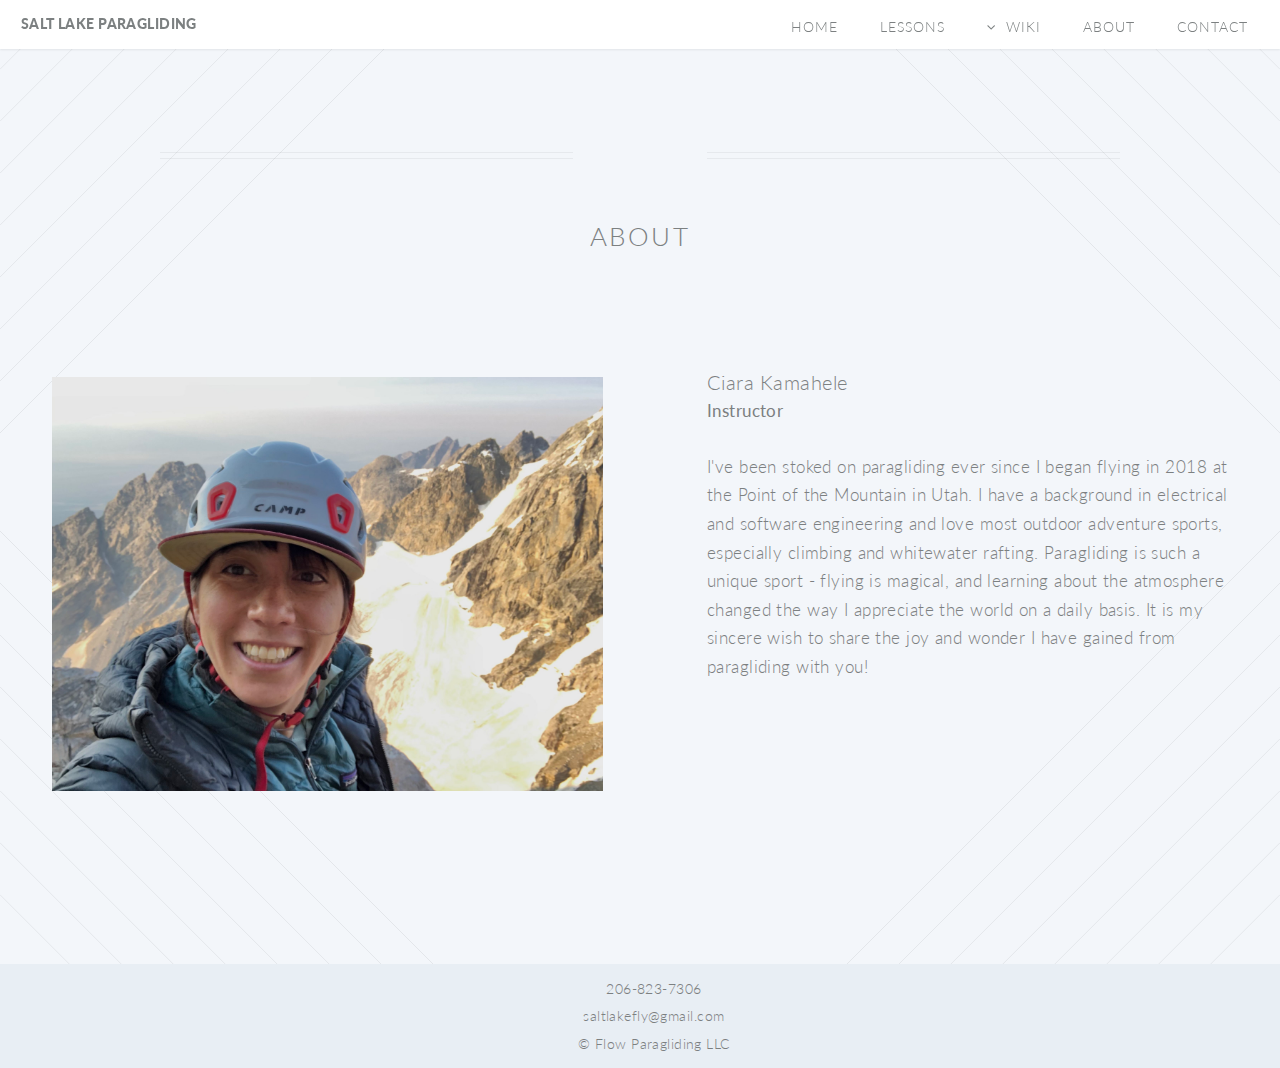
==== about.html @ 5de65b4b "initial commit" ====
<!DOCTYPE html>
<html>

  <head>
    <title>Salt Lake Paragliding</title>
    <meta http-equiv="content-type" content="text/html; charset=utf-8" />
    <meta name="description" content="Salt Lake Paragliding is a paragliding school in Salt Lake City, Utah with instructor Ciara Kamahele. Salt Lake Paragliding offers beginner paragliding lessons and a P2 certification program through USHPA.">
    <meta name="keywords" content="" />
    <!--[if lte IE 8]><script src="css/ie/html5shiv.js"></script><![endif]-->
    <script src="/js/jquery.min.js"></script>
    <script src="/js/jquery.dropotron.min.js"></script>
    <script src="/js/jquery.scrolly.min.js"></script>
    <script src="/js/jquery.scrollgress.min.js"></script>
    <script src="/js/skel.min.js"></script>
    <script src="/js/skel-layers.min.js"></script>
    <script src="/js/init.js"></script>
    <noscript>
        <link rel="stylesheet" href="/css/skel.css" />
        <link rel="stylesheet" href="/css/style.css" />
        <link rel="stylesheet" href="/css/style-wide.css" />
        <link rel="stylesheet" href="/css/style-noscript.css" />
    </noscript>
    <!--[if lte IE 8]><link rel="stylesheet" href="/css/ie/v8.css" /><![endif]-->
    <!--[if lte IE 9]><link rel="stylesheet" href="/css/ie/v9.css" /><![endif]-->
    <meta name="viewport" content="width=device-width">

    <link rel="canonical" href="http://localhost:4000/about.html">
    <!-- Global site tag (gtag.js) - Google Analytics -->
    <script async src="https://www.googletagmanager.com/gtag/js?id=UA-219718928-1">
    </script>
    <script>
      window.dataLayer = window.dataLayer || [];
      function gtag(){dataLayer.push(arguments);}
      gtag('js', new Date());

      gtag('config', 'UA-219718928-1');
    </script>
</head>


  <body class="no-sidebar">

    <header id="header">
	<h1 id="logo"><a href="/">Salt Lake Paragliding</a></h1>
	<nav id="nav">
		<ul>
			<li><a href="/">Home</a></li>
			<li><a href="/lessons.html">Lessons</a></li>
			<li class="submenu">
				<a>Wiki</a>
			</li>
			<li><a href="/about.html">About</a></li>
			<li><a href="/contact.html">Contact</a></li>
		</ul>
	</nav>
</header>

    <div class="page-content">
        <article id="main">
    <header class="special container about">
        <h2>About</h2>
    </header>
    <div class="row">
        <section>
            <div id="about_container">
                <a class="image featured" id="about_image"><img src="images/ciara.jpg" alt="" /></a>
                <div id="about_text">
                    <h3 id="about_instructor">Ciara Kamahele</h3>
                    <h4 id="about_instructor"><strong>Instructor</strong></h4>
                    <br>
                    <p> I've been stoked on paragliding ever since I began flying in 2018 at the Point of the Mountain in Utah. I have a background in electrical and software engineering and love most outdoor adventure sports, especially climbing and whitewater rafting. Paragliding is such a unique sport - flying is magical, and learning about the atmosphere changed the way I appreciate the world on a daily basis. It is my sincere wish to share the joy and wonder I have gained from paragliding with you!
                  </p>
              </div>
          </div>
      </section>
  </div>
</article>
    </div>
    <!-- Footer -->
<footer id="footer">
    <ul class="copyright">
        <li>206-823-7306</li>
        <li>saltlakefly@gmail.com</li>
        <li>&copy; Flow Paragliding LLC</li>
    </ul>
</footer>

  </body>

</html>
---- css/skel.css ----
/* Resets (http://meyerweb.com/eric/tools/css/reset/ | v2.0 | 20110126 | License: none (public domain)) */

	html,body,div,span,applet,object,iframe,h1,h2,h3,h4,h5,h6,p,blockquote,pre,a,abbr,acronym,address,big,cite,code,del,dfn,em,img,ins,kbd,q,s,samp,small,strike,strong,sub,sup,tt,var,b,u,i,center,dl,dt,dd,ol,ul,li,fieldset,form,label,legend,table,caption,tbody,tfoot,thead,tr,th,td,article,aside,canvas,details,embed,figure,figcaption,footer,header,hgroup,menu,nav,output,ruby,section,summary,time,mark,audio,video{margin:0;padding:0;border:0;font-size:100%;font:inherit;vertical-align:baseline;}article,aside,details,figcaption,figure,footer,header,hgroup,menu,nav,section{display:block;}body{line-height:1;}ol,ul{list-style:none;}blockquote,q{quotes:none;}blockquote:before,blockquote:after,q:before,q:after{content:'';content:none;}table{border-collapse:collapse;border-spacing:0;}body{-webkit-text-size-adjust:none}

/* Box Model */

	*, *:before, *:after {
		-moz-box-sizing: border-box;
		-webkit-box-sizing: border-box;
		box-sizing: border-box;
	}

/* Container */

	body {
		/* min-width: (containers) */
		min-width: 1200px;
	}

	.container {
		margin-left: auto;
		margin-right: auto;
		
		/* width: (containers) */
		width: 1200px;
	}

	/* Modifiers */
	
		.container.small {
			/* width: (containers) * 0.75; */
			width: 900px;
		}

		.container.large {
			width: 100%;

			/* max-width: (containers) * 1.25; */
			max-width: 1500px;

			/* min-width: (containers); */
			min-width: 1200px;
		}

/* Grid */

	.\31 2u { width: 100% }
	.\31 1u { width: 91.6666666667% }
	.\31 0u { width: 83.3333333333% }
	.\39 u { width: 75% }
	.\38 u { width: 66.6666666667% }
	.\37 u { width: 58.3333333333% }
	.\36 u { width: 50% }
	.\35 u { width: 41.6666666667% }
	.\34 u { width: 33.3333333333% }
	.\33 u { width: 25% }
	.\32 u { width: 16.6666666667% }
	.\31 u { width: 8.3333333333% }
	.\-11u { margin-left: 91.6666666667% }
	.\-10u { margin-left: 83.3333333333% }
	.\-9u { margin-left: 75% }
	.\-8u { margin-left: 66.6666666667% }
	.\-7u { margin-left: 58.3333333333% }
	.\-6u { margin-left: 50% }
	.\-5u { margin-left: 41.6666666667% }
	.\-4u { margin-left: 33.3333333333% }
	.\-3u { margin-left: 25% }
	.\-2u { margin-left: 16.6666666667% }
	.\-1u { margin-left: 8.3333333333% }

	/* Rows */

		.row > * {
			float: left;
		}

		.row:after {
			content: '';
			display: block;
			clear: both;
			height: 0;
		}

		.row:first-child > * {
			padding-top: 0 !important;
		}

		.row.uniform > * > :first-child {
			margin-top: 0;
		}

		.row.uniform > * > :last-child {
			margin-bottom: 0;
		}

		/* Normal */

			.row > * {
				/* padding-left: (gutters) */
				padding-left: 40px;
			}

			.row + .row > * {
				/* padding: (gutters) 0 0 (gutters) */
				padding: 40px 0 0 40px;
			}

			.row {
				/* margin-left: -(gutters) */
				margin-left: -40px;
			}

			.row + .row.uniform > * {
				/* padding: (gutters.vertical) 0 0 (gutters.vertical) */
				padding: 40px 0 0 40px;
			}

		/* Flush */

			.row.flush > * {
				padding-left: 0;
			}

			.row + .row.flush > * {
				padding: 0;
			}

			.row.flush {
				margin-left: 0;
			}

			.row + .row.uniform.flush > * {
				padding: 0;
			}

		/* Quarter */

			.row.quarter > * {
				/* padding-left: (gutters * 0.25) */
				padding-left: 10px;
			}

			.row + .row.quarter > * {
				/* padding: (gutters * 0.25) 0 0 (gutters * 0.25) */
				padding: 10px 0 0 10px;
			}

			.row.quarter {
				/* margin-left: -(gutters * 0.25) */
				margin-left: -10px;
			}

			.row + .row.uniform.quarter > * {
				/* padding: (gutters.vertical * 0.25) 0 0 (gutters.vertical * 0.25) */
				padding: 10px 0 0 10px;
			}

		/* Half */

			.row.half > * {
				/* padding-left: (gutters * 0.5) */
				padding-left: 20px;
			}

			.row + .row.half > * {
				/* padding: (gutters * 0.5) 0 0 (gutters * 0.5) */
				padding: 20px 0 0 20px;
			}

			.row.half {
				/* margin-left: -(gutters * 0.5) */
				margin-left: -20px;
			}

			.row + .row.uniform.half > * {
				/* padding: (gutters.vertical * 0.5) 0 0 (gutters.vertical * 0.5) */
				padding: 20px 0 0 20px;
			}

		/* One and (a) Half */

			.row.oneandhalf > * {
				/* padding-left: (gutters * 1.5) */
				padding-left: 60px;
			}

			.row + .row.oneandhalf > * {
				/* padding: (gutters * 1.5) 0 0 (gutters * 1.5) */
				padding: 60px 0 0 60px;
			}

			.row.oneandhalf {
				/* margin-left: -(gutters * 1.5) */
				margin-left: -60px;
			}

			.row + .row.uniform.oneandhalf > * {
				/* padding: (gutters.vertical * 1.5) 0 0 (gutters.vertical * 1.5) */
				padding: 60px 0 0 60px;
			}

		/* Double */

			.row.double > * {
				/* padding-left: (gutters * 2) */
				padding-left: 80px;
			}

			.row + .row.double > * {
				/* padding: (gutters * 2) 0 0 (gutters * 2) */
				padding: 80px 0 0 80px;
			}

			.row.double {
				/* margin-left: -(gutters * 2) */
				margin-left: -80px;
			}
			
			.row + .row.uniform.double > * {
				/* padding: (gutters.vertical * 2) 0 0 (gutters.vertical * 2) */
				padding: 80px 0 0 80px;
			}
---- css/style.css ----
@import url("font-awesome.min.css");
@import url("http://fonts.googleapis.com/css?family=Lato:300,400,900");

/*
	Twenty by HTML5 UP
	html5up.net | @n33co
	Free for personal and commercial use under the CCA 3.0 license (html5up.net/license)
*/

/* Basic */

body, #skel-layers-wrapper {
	background: #f3f6fa;
}

body.is-loading * {
	-moz-animation: none !important;
	-webkit-animation: none !important;
	-o-animation: none !important;
	-ms-animation: none !important;
	animation: none !important;
	-moz-transition: none !important;
	-webkit-transition: none !important;
	-o-transition: none !important;
	-ms-transition: none !important;
	transition: none !important;
}

body, input, select, textarea {
	color: #7c8081;
	font-family: 'Lato', sans-serif;
	font-size: 15pt;
	font-weight: 300;
	letter-spacing: 0.025em;
	line-height: 1.75em;
}

a {
	-moz-transition: color 0.2s ease-in-out, border-color 0.2s ease-in-out, background-color 0.2s ease-in-out;
	-webkit-transition: color 0.2s ease-in-out, border-color 0.2s ease-in-out, background-color 0.2s ease-in-out;
	-o-transition: color 0.2s ease-in-out, border-color 0.2s ease-in-out, background-color 0.2s ease-in-out;
	-ms-transition: color 0.2s ease-in-out, border-color 0.2s ease-in-out, background-color 0.2s ease-in-out;
	transition: color 0.2s ease-in-out, border-color 0.2s ease-in-out, background-color 0.2s ease-in-out;
	color: #3fb1a3;
	text-decoration: none;
	border-bottom: dotted 1px;
}

a:hover {
	border-bottom-color: transparent;
}

strong, b {
	font-weight: 400;
}

p, ul, ol, dl, table, blockquote {
	margin: 0 0 1em 0;
}

h1, h2, h3, h4, h5, h6 {
	color: inherit;
	font-weight: 300;
	line-height: 1.75em;
	text-transform: uppercase;
}

h1 a, h2 a, h3 a, h4 a, h5 a, h6 a {
	color: inherit;
	text-decoration: none;
	border: 0;
}

h2 {
	font-size: 1.5em;
	letter-spacing: 0.1em;
}

h3 {
	font-size: 1.15em;
	letter-spacing: 0.025em;
}

sub {
	font-size: 0.8em;
	position: relative;
	top: 0.5em;
}

sup {
	font-size: 0.8em;
	position: relative;
	top: -0.5em;
}

hr {
	border-top: solid 1px rgba(124, 128, 129, 0.2);
	border: 0;
	margin-bottom: 1.5em;
}

blockquote {
	border-left: solid 0.5em rgba(124, 128, 129, 0.2);
	font-style: italic;
	padding: 1em 0 1em 2em;
}

/* Section/Article */

section.special, article.special {
	text-align: center;
}

header.major {
	padding-bottom: 2em;
}

header.special {
	margin-bottom: 5em;
	padding-top: 7em;
	position: relative;
	text-align: center;
}

header.special:before, header.special:after {
	border-bottom: solid 1.5px;
	border-top: solid 1.5px;
	content: '';
	height: 7px;
	opacity: 0.1;
	position: absolute;
	top: 1.75em;
	width: 43%;
}

header.special:before {
	left: 0;
}

header.special:after {
	right: 0;
}

header.special h2 {
	text-align: center;
}

header.special p {
	text-align: left;
}

header.special h2 + p {
	margin-bottom: 0;
	padding-bottom: 1.5em;
	padding-top: 1.25em;
}

header.special .icon {
	cursor: default;
	height: 7em;
	left: 0;
	position: absolute;
	text-align: center;
	top: 1em;
	width: 100%;
}

header.special .icon:before {
	font-size: 3.5em;
	opacity: 0.35;
}

footer > :last-child {
	margin-bottom: 0;
}

footer.major {
	padding-top: 3em;
}

/* Form */

input[type="text"],
input[type="password"],
input[type="email"],
textarea {
	-moz-transition: background-color 0.2s ease-in-out, border-color 0.2s ease-in-out;
	-webkit-transition: background-color 0.2s ease-in-out, border-color 0.2s ease-in-out;
	-o-transition: background-color 0.2s ease-in-out, border-color 0.2s ease-in-out;
	-ms-transition: background-color 0.2s ease-in-out, border-color 0.2s ease-in-out;
	transition: background-color 0.2s ease-in-out, border-color 0.2s ease-in-out;
	-moz-appearance: none;
	-webkit-appearance: none;
	-o-appearance: none;
	-ms-appearance: none;
	appearance: none;
	background: none;
	border: solid 1px rgba(124, 128, 129, 0.2);
	color: inherit;
	display: block;
	padding: 0.75em;
	text-decoration: none;
	width: 100%;
	outline: 0;
}

input[type="text"]:focus,
input[type="password"]:focus,
input[type="email"]:focus,
textarea:focus {
	border-color: #83d3c9;
}

input[type="text"],
input[type="password"],
input[type="email"] {
	line-height: 1em;
}

::-webkit-input-placeholder {
	color: inherit;
	opacity: 0.5;
	position: relative;
	top: 3px;
}

:-moz-placeholder {
	color: inherit;
	opacity: 0.5;
}

::-moz-placeholder {
	color: inherit;
	opacity: 0.5;
}

:-ms-input-placeholder {
	color: inherit;
	opacity: 0.5;
}

.formerize-placeholder {
	color: rgba(124, 128, 129, 0.5) !important;
}

/* Image */

.image {
	border: 0;
	position: relative;
}

.image:before {
	content: '';
	height: 100%;
	left: 0;
	position: absolute;
	top: 0;
	width: 100%;
}

.image.fit {
	display: block;
}

.image.fit img {
	display: block;
	width: 100%;
}

.image.featured {
	display: block;
	margin: 0 0 2em 0;
}

.image.featured img {
	width: 100%;
	display: block;
}

#about_container {
  display: flex;
}

#about_image {
	width: 50%;
	float: left;
	margin: 3em 3em 3em 3em;
}

#about_text {
	width: 50%;
	float: right;
	margin: 2em 2em 2em 2em;
	padding: 0.5em 1em 0.5em 1em;
}

#about_instructor {
	text-transform: none;
}

/* Icon */

.icon {
	position: relative;
}

.icon:before {
	-moz-osx-font-smoothing: grayscale;
	-webkit-font-smoothing: antialiased;
	font-family: FontAwesome;
	font-style: normal;
	font-weight: normal;
	text-transform: none !important;
}

.icon.circle {
	-moz-transition: all 0.2s ease-in-out;
	-webkit-transition: all 0.2s ease-in-out;
	-o-transition: all 0.2s ease-in-out;
	-ms-transition: all 0.2s ease-in-out;
	transition: all 0.2s ease-in-out;
	border: 0;
	border-radius: 100%;
	display: inline-block;
	font-size: 1.25em;
	height: 2.25em;
	left: 0;
	line-height: 2.25em;
	text-align: center;
	text-decoration: none;
	top: 0;
	width: 2.25em;
}

.icon.circle:hover {
	top: -0.2em;
}

.icon.circle.fa-twitter {
	background: #70aecd;
	color: white;
}

.icon.circle.fa-twitter:hover {
	background: #7fb7d2;
}

.icon.circle.fa-facebook {
	background: #7490c3;
	color: white;
}

.icon.circle.fa-facebook:hover {
	background: #829bc9;
}

.icon.circle.fa-google-plus {
	background: #db6b67;
	color: white;
}

.icon.circle.fa-google-plus:hover {
	background: #df7b77;
}

.icon.circle.fa-github {
	background: #dcad8b;
	color: white;
}

.icon.circle.fa-github:hover {
	background: #e1b89b;
}

.icon.circle.fa-dribbble {
	background: #da83ae;
	color: white;
}

.icon.circle.fa-dribbble:hover {
	background: #df93b8;
}

.icon.featured {
	cursor: default;
	display: block;
	margin: 0 0 1.5em 0;
	opacity: 0.35;
	text-align: center;
}

.icon.featured:before {
	font-size: 5em;
	line-height: 1em;
}

.icon > .label {
	display: none;
}

/* List */

ol.default {
	list-style: decimal;
	padding-left: 1.25em;
}

ol.default li {
	padding-left: 0.25em;
}

ul.default {
	list-style: disc;
	padding-left: 1em;
}

ul.default li {
	padding-left: 0.5em;
}

ul.icons {
	cursor: default;
}

ul.icons li {
	display: inline-block;
	line-height: 1em;
	padding-left: 0.5em;
}

ul.icons li:first-child {
	padding-left: 0;
}

ul.featured-icons {
	cursor: default;
	margin: -0.75em 0 0 0;
	opacity: 0.35;
	overflow: hidden;
	position: relative;
}

ul.featured-icons li {
	display: block;
	float: left;
	text-align: center;
	width: 50%;
}

ul.featured-icons li .icon {
	display: inline-block;
	font-size: 6.25em;
	height: 1.25em;
	line-height: 1.25em;
	width: 1em;
}

ul.buttons {
	cursor: default;
}

ul.buttons:last-child {
	margin-bottom: 0;
}

ul.buttons li {
	display: inline-block;
	padding: 0 0 0 1.5em;
}

ul.buttons li:first-child {
	padding: 0;
}

ul.buttons.vertical li {
	display: block;
	padding: 1.5em 0 0 0;
}

ul.buttons.vertical li:first-child {
	padding: 0;
}

/* Table */

table {
	width: 100%;
}

table.default {
	width: 100%;
}

table.default tbody tr {
	border-bottom: solid 1px rgba(124, 128, 129, 0.2);
}

table.default td {
	padding: 0.5em 1em 0.5em 1em;
}

table.default th {
	font-weight: 400;
	padding: 0.5em 1em 0.5em 1em;
	text-align: left;
}

table.default thead {
	background: #7c8081;
	color: #fff;
}

/* Button */

input[type="button"],
input[type="submit"],
input[type="reset"],
.button {
	-moz-appearance: none;
	-webkit-appearance: none;
	-o-appearance: none;
	-ms-appearance: none;
	appearance: none;
	-moz-transition: color 0.2s ease-in-out, border-color 0.2s ease-in-out, background-color 0.2s ease-in-out;
	-webkit-transition: color 0.2s ease-in-out, border-color 0.2s ease-in-out, background-color 0.2s ease-in-out;
	-o-transition: color 0.2s ease-in-out, border-color 0.2s ease-in-out, background-color 0.2s ease-in-out;
	-ms-transition: color 0.2s ease-in-out, border-color 0.2s ease-in-out, background-color 0.2s ease-in-out;
	transition: color 0.2s ease-in-out, border-color 0.2s ease-in-out, background-color 0.2s ease-in-out;
	background: none;
	border: solid 1px;
	color: inherit;
	cursor: pointer;
	display: inline-block;
	font-size: 0.8em;
	font-weight: 900;
	letter-spacing: 2px;
	min-width: 18em;
	padding: 0 0.75em;
	line-height: 3.75em;
	text-align: center;
	text-decoration: none;
	text-transform: uppercase;
}

input[type="button"]:hover,
input[type="submit"]:hover,
input[type="reset"]:hover,
.button:hover {
	background: rgba(188, 202, 206, 0.15);
	border-color: inherit;
}

input[type="button"].special,
input[type="submit"].special,
input[type="reset"].special,
.button.special {
	background: #83d3c9;
	border-color: #83d3c9;
	color: white !important;
}

input[type="button"].special:hover,
input[type="submit"].special:hover,
input[type="reset"].special:hover,
.button.special:hover {
	background: #96dad1 !important;
	border-color: #96dad1 !important;
}

input[type="button"].fit,
input[type="submit"].fit,
input[type="reset"].fit,
.button.fit {
	width: 100%;
}

input[type="button"].small,
input[type="submit"].small,
input[type="reset"].small,
.button.small {
	font-size: 0.7em;
	min-width: 14em;
	padding: 0.5em 0;
}

/* Wrapper */

.wrapper {
	margin-bottom: 5em;
	padding: 5em;
}

.wrapper.style1 {
	padding: 0;
}

.wrapper.style2 {
	background-color: #83d3c9;
	background-image: url("images/light-bl.svg"), url("images/light-br.svg");
	background-position: bottom left, bottom right;
	background-repeat: no-repeat, no-repeat;
	background-size: 25em, 25em;
	color: white;
}

.wrapper.style2 .button:hover {
	background: rgba(255, 255, 255, 0.15) !important;
}

.wrapper.style2 .button.special {
	background: white;
	border-color: white;
	color: #83d3c9 !important;
}

.wrapper.style2 .button.special:hover {
	border-color: inherit !important;
	color: white !important;
}

.wrapper.style3 {
	background: white;
	color: inherit;
}

.wrapper.style4 {
	background: white;
	color: inherit;
	padding: 4em;
}

/* Header */
@-moz-keyframes reveal-header { 0% { top: -5em; } 100% { top: 0; } }
@-webkit-keyframes reveal-header { 0% { top: -5em; } 100% { top: 0; } }
@-o-keyframes reveal-header { 0% { top: -5em; } 100% { top: 0; } }
@-ms-keyframes reveal-header { 0% { top: -5em; } 100% { top: 0; } }
@keyframes reveal-header { 0% { top: -5em; } 100% { top: 0; } }

#header {
	background: white;
	box-shadow: 0 1px 2px 0 rgba(0, 0, 0, 0.075);
	color: inherit;
	cursor: default;
	font-size: 0.8em;
	left: 0;
	padding: 1em 1.5em;
	position: fixed;
	top: 0;
	width: 100%;
	z-index: 10000;
}

#header h1 {
	font-weight: 900;
	margin: 0;
}

#header h1 span {
	font-weight: 300;
}

#header nav {
	letter-spacing: 0.075em;
	position: absolute;
	right: 1.5em;
	text-transform: uppercase;
	top: 0.75em;
}

#header nav ul li {
	display: inline-block;
	margin-left: 1.5em;
}

#header nav ul li > ul {
	display: none;
}

#header nav ul li a {
	border: solid 1px transparent;
	color: inherit;
	display: inline-block;
	line-height: 1em;
	padding: 0.6em 0.75em;
	text-decoration: none;
}

#header nav ul li input[type="button"],
#header nav ul li input[type="submit"],
#header nav ul li input[type="reset"],
#header nav ul li .button {
	font-size: 1em;
	min-width: 0;
	width: auto;
}

#header nav ul li.submenu > a:before {
	-moz-osx-font-smoothing: grayscale;
	-webkit-font-smoothing: antialiased;
	font-family: FontAwesome;
	font-style: normal;
	font-weight: normal;
	text-transform: none !important;
}

#header nav ul li.submenu > a:before {
	content: '\f107';
	margin-right: 0.65em;
}

#header nav ul li.active > a, #header nav ul li:hover > a {
	-moz-transition: all 0.2s ease-in-out;
	-webkit-transition: all 0.2s ease-in-out;
	-o-transition: all 0.2s ease-in-out;
	-ms-transition: all 0.2s ease-in-out;
	transition: all 0.2s ease-in-out;
	background: rgba(188, 202, 206, 0.15);
}

#header nav .cc-active {
	font-weight: 900;
}

#header.reveal {
	-moz-animation: reveal-header 0.5s;
	-webkit-animation: reveal-header 0.5s;
	-o-animation: reveal-header 0.5s;
	-ms-animation: reveal-header 0.5s;
	animation: reveal-header 0.5s;
}

#header.alt {
	-moz-animation: none;
	-webkit-animation: none;
	-o-animation: none;
	-ms-animation: none;
	animation: none;
	background: transparent;
	box-shadow: none;
	color: white;
	padding: 2em 2.5em;
	position: absolute;
}

#header.alt nav {
	right: 2.5em;
	top: 1.75em;
}

#header.alt nav ul li.active > a, #header.alt nav ul li:hover > a {
	border: solid 1px;
}


/* Blog */

.post-next {
	float: right;
	margin-right: 3em;
}

.post-prev {
	float: left;
	margin-left: 3em;
}

/* Dropotron */

.dropotron {
	background: #fff;
	box-shadow: 0 1px 2px 0 rgba(0, 0, 0, 0.075);
	line-height: 2.25em;
	min-width: 13em;
	padding: 1em 0;
	text-transform: uppercase;
	margin-top: calc(-1em + 1px);
}

.dropotron.level-0 {
	font-size: 0.7em;
	font-weight: 400;
	margin-top: 1.5em;
}

.dropotron.level-0:before {
	border-bottom: solid 0.5em #fff;
	border-left: solid 0.5em transparent;
	border-right: solid 0.5em transparent;
	content: '';
	left: 0.75em;
	position: absolute;
	top: -0.45em;
}

.dropotron > li {
	border-top: solid 1px rgba(124, 128, 129, 0.2);
}

.dropotron > li > a {
	-moz-transition: none;
	-webkit-transition: none;
	-o-transition: none;
	-ms-transition: none;
	transition: none;
	color: inherit;
	text-decoration: none;
	padding: 0 1em;
	border: 0;
}

.dropotron > li:hover > a {
	background: #83d3c9;
	color: white;
}

.dropotron > li:first-child {
	border-top: 0;
}

/* Banner */
@-moz-keyframes reveal-banner { 0% { opacity: 0; } 100% { opacity: 1; } }
@-webkit-keyframes reveal-banner { 0% { opacity: 0; } 100% { opacity: 1; } }
@-o-keyframes reveal-banner { 0% { opacity: 0; } 100% { opacity: 1; } }
@-ms-keyframes reveal-banner { 0% { opacity: 0; } 100% { opacity: 1; } }
@keyframes reveal-banner { 0% { opacity: 0; } 100% { opacity: 1; } }

#banner {
	background-attachment: scroll, scroll, scroll, fixed;
	background-color: #645862;
	background-image: url("images/light-bl.svg"), url("images/light-br.svg"), url("images/overlay.png"), url("../images/banner.jpg");
	background-position: bottom left, bottom right, top left, top center;
	background-repeat: no-repeat, no-repeat, repeat, no-repeat;
	background-size: 25em, 25em, auto, cover;
	color: white;
	cursor: default;
	padding: 6em 0;
	text-align: center;
}

#banner .inner {
	-moz-animation: reveal-banner 1s 0.25s ease-in-out;
	-webkit-animation: reveal-banner 1s 0.25s ease-in-out;
	-o-animation: reveal-banner 1s 0.25s ease-in-out;
	-ms-animation: reveal-banner 1s 0.25s ease-in-out;
	animation: reveal-banner 1s 0.25s ease-in-out;
	-moz-animation-fill-mode: forwards;
	-webkit-animation-fill-mode: forwards;
	-o-animation-fill-mode: forwards;
	-ms-animation-fill-mode: forwards;
	animation-fill-mode: forwards;
	background: rgba(52, 27, 43, 0.5);
	color: white;
	display: inline-block;
	opacity: 0;
	padding: 3em;
	text-align: center;
}

#banner .inner header {
	display: inline-block;
	border-bottom: solid 2px;
	border-top: solid 2px;
	margin: 0 0 2em 0;
	padding: 3px 0 3px 0;
}

#banner .inner header h2 {
	border-bottom: solid 2px;
	border-top: solid 2px;
	font-size: 2.5em;
	font-weight: 900;
	letter-spacing: 0.2em;
	margin: 0;
	padding-left: 0.05em;
	position: relative;
	text-transform: uppercase;
}

#banner .inner p {
	letter-spacing: 0.1em;
	margin: 0;
	text-transform: uppercase;
}

#banner .inner p a {
	color: inherit;
	font-weight: 400;
	text-decoration: none;
}

#banner .inner footer {
	margin: 2em 0 0 0;
}

/* Main */

#main {
	background-image: url("images/dark-tl.svg"), url("images/dark-tr.svg"), url("images/dark-bl.svg"), url("images/dark-br.svg");
	background-position: top left, top right, bottom left, bottom right;
	background-repeat: no-repeat;
	background-size: 25em;
	padding: 7em 0;
}

#main > :last-child {
	margin-bottom: 0;
}

#main .sidebar section {
	border-top: solid 1px rgba(124, 128, 129, 0.2);
	margin: 3em 0 0 0;
	padding: 3em 0 0 0;
}

#main .sidebar section:first-child {
	border-top: 0;
	padding-top: 0;
	margin-top: 0;
}

body.index #main {
	padding-top: 5em;
}

/* Footer */

#footer {
	background: #e8eef4;
	color: #7c8081;
	padding: 1em 1em 1em 1em;
	text-align: center;
}

#footer .copyright {
	font-size: 0.8em;
	line-height: 1em;
}

#footer .copyright a {
	color: inherit;
}

#footer .copyright li {
	margin-left: 1em;
	padding-left: 1em;
	padding-bottom: 1em;
}

#footer .copyright li:last-child {
	padding-bottom: 0;
}

/* Layer */

#topButton .toggle {
	height: 100%;
	left: 0;
	position: absolute;
	text-align: center;
	top: 0;
	width: 100%;
}

#topButton .toggle:before {
	-moz-osx-font-smoothing: grayscale;
	-webkit-font-smoothing: antialiased;
	font-family: FontAwesome;
	font-style: normal;
	font-weight: normal;
	text-transform: none !important;
}

#topButton .toggle:before {
	color: white;
	content: '\f039';
	font-size: 0.75em;
	height: 30px;
	left: 0;
	line-height: 30px;
	opacity: 0.5;
	position: absolute;
	top: 0;
	width: 100%;
	z-index: 1;
}

#topButton .toggle:after {
	background: rgba(163, 169, 170, 0.75);
	border-radius: 0 0 4px 4px;
	content: '';
	height: 30px;
	left: 50%;
	margin-left: -40px;
	position: absolute;
	top: 0;
	width: 80px;
}

#sideButton .toggle {
	height: 100%;
	left: 0;
	position: absolute;
	text-align: center;
	top: 0;
	width: 100%;
}

#sideButton .toggle:before {
	-moz-osx-font-smoothing: grayscale;
	-webkit-font-smoothing: antialiased;
	font-family: FontAwesome;
	font-style: normal;
	font-weight: normal;
	text-transform: none !important;
}

#sideButton .toggle:before {
	color: white;
	content: '\f039';
	font-size: 1em;
	height: 40px;
	left: 10px;
	line-height: 40px;
	opacity: 0.5;
	position: absolute;
	top: 11px;
	width: 60px;
	z-index: 1;
}

#sideButton .toggle:after {
	background: rgba(163, 169, 170, 0.75);
	border-radius: 2px;
	content: '';
	height: 40px;
	left: 10px;
	position: absolute;
	top: 10px;
	width: 60px;
}

#topPanel,
#sidePanel {
	background: #1c2021;
	color: white;
	font-size: 0.8em;
	letter-spacing: 0.075em;
	text-transform: uppercase;
}

#topPanel nav,
#sidePanel nav {
	padding: 0.25em 0.5em 1em 0.5em;
}

#topPanel .link,
#sidePanel .link {
	border: 0;
	border-top: solid 1px rgba(255, 255, 255, 0.05);
	color: inherit;
	display: block;
	height: 3em;
	line-height: 3em;
	opacity: 0.75;
	text-decoration: none;
}

#topPanel .link.depth-0,
#sidePanel .link.depth-0 {
	font-weight: 900;
}

#topPanel .link:first-child,
#sidePanel .link:first-child {
	border-top: 0;
}

#topPanel .indent-1,
#sidePanel .indent-1 {
	display: inline-block;
	width: 1em;
}

#topPanel .indent-2,
#sidePanel .indent-2 {
	display: inline-block;
	width: 2em;
}

#topPanel .indent-3,
#sidePanel .indent-3 {
	display: inline-block;
	width: 3em;
}

#topPanel .indent-4,
#sidePanel .indent-4 {
	display: inline-block;
	width: 4em;
}

#topPanel .indent-5,
#sidePanel .indent-5 {
	display: inline-block;
	width: 5em;
}

/* Wiki */

#wiki-flex {
	margin-top: 49px;
	display: flex;
	flex-direction: row;
}

#wikibar {
	width: 300px;
	background-color: #e8eef4;
	padding-right: 1.2em;
	padding-left: 1.2em;
	border-right: 3px solid #dee2e6;
}

#wikibar a {
	color: #000;
	border-bottom: 0px;
}

#wikibar-inner {
	position: sticky;
	top: 56px;
}

#wiki-content {
	flex: 1;
	padding-left: 1.2em;
	padding-right: 1.2em;
}

#wikibar .subheading {
	margin-left: 10px;
	margin-bottom: 0px;
}

#lesson-list {
	display: list-item;
	margin-left:  1em;
}
---- css/style-wide.css ----
/header./*
	Twenty by HTML5 UP
	html5up.net | @n33co
	Free for personal and commercial use under the CCA 3.0 license (html5up.net/license)
*/

/* Basic */

body, input, select, textarea {
	font-size: 14pt;
}

/* Section/Article */

header.special {
	padding-top: 5.5em;
	margin-bottom: 4em;
}
---- css/style-noscript.css ----
/*
	Twenty by HTML5 UP
	html5up.net | @n33co
	Free for personal and commercial use under the CCA 3.0 license (html5up.net/license)
*/

/* Banner */

#banner .inner {
	opacity: 1.0;
}
---- css/ie/v8.css ----
/*
	Twenty by HTML5 UP
	html5up.net | @n33co
	Free for personal and commercial use under the CCA 3.0 license (html5up.net/license)
*/

/* Section/Article */

	section > .last-child,
	article > .last-child {
		margin-bottom: 0;
	}

	section.last-child,
	article.last-child {
		margin-bottom: 0;
	}

/* Banner */

	#banner {
		background-image: url("../../images/banner.jpg");
		background-repeat: no-repeat;
		background-size: cover;
		background-position: auto;
		-ms-behavior: url("css/ie/backgroundsize.min.htc");
	}

		#banner .inner {
			background: #341b2b;
		}

/* CTA  */

	#cta {
		background-image: url("../../images/banner.jpg");
		background-repeat: no-repeat;
		background-size: cover;
		background-position: auto;
		-ms-behavior: url("css/ie/backgroundsize.min.htc");
	}
---- css/ie/v9.css ----
/*
	Twenty by HTML5 UP
	html5up.net | @n33co
	Free for personal and commercial use under the CCA 3.0 license (html5up.net/license)
*/

/* Banner */

	#banner .inner {
		opacity: 1.0;
	}
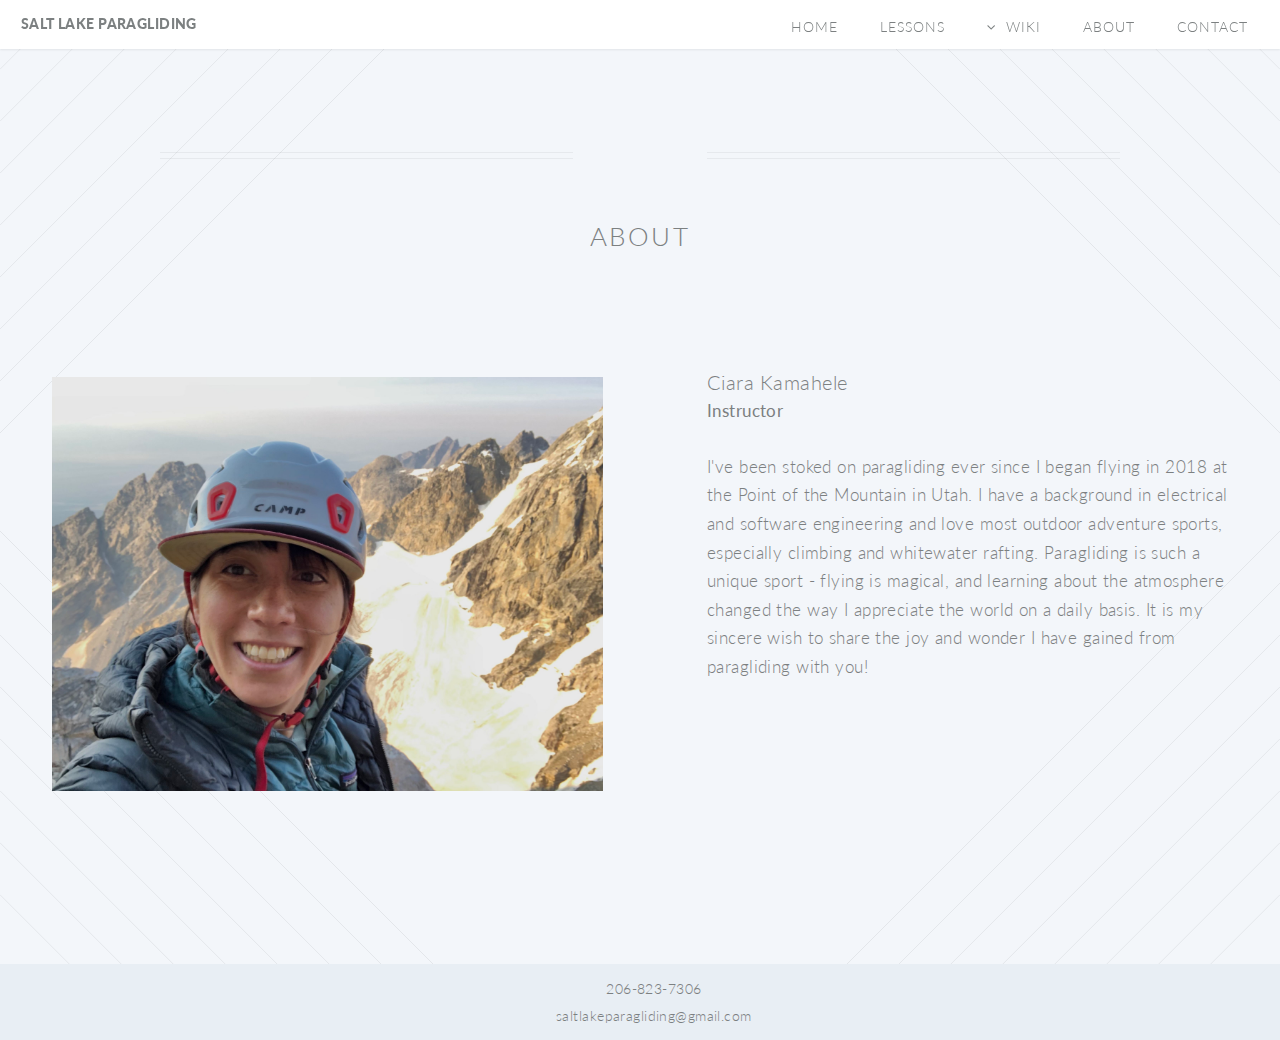
==== commit 0582ecc6: "remove google analytics tag" ====
--- a/about.html
+++ b/about.html
@@ -24,17 +24,7 @@
     <!--[if lte IE 9]><link rel="stylesheet" href="/css/ie/v9.css" /><![endif]-->
     <meta name="viewport" content="width=device-width">
 
-    <link rel="canonical" href="http://localhost:4000/about.html">
-    <!-- Global site tag (gtag.js) - Google Analytics -->
-    <script async src="https://www.googletagmanager.com/gtag/js?id=UA-219718928-1">
-    </script>
-    <script>
-      window.dataLayer = window.dataLayer || [];
-      function gtag(){dataLayer.push(arguments);}
-      gtag('js', new Date());
-
-      gtag('config', 'UA-219718928-1');
-    </script>
+    <link rel="canonical" href="/about.html">
 </head>
 
 
@@ -80,8 +70,7 @@
 <footer id="footer">
     <ul class="copyright">
         <li>206-823-7306</li>
-        <li>saltlakefly@gmail.com</li>
-        <li>&copy; Flow Paragliding LLC</li>
+        <li>saltlakeparagliding@gmail.com</li>
     </ul>
 </footer>
 
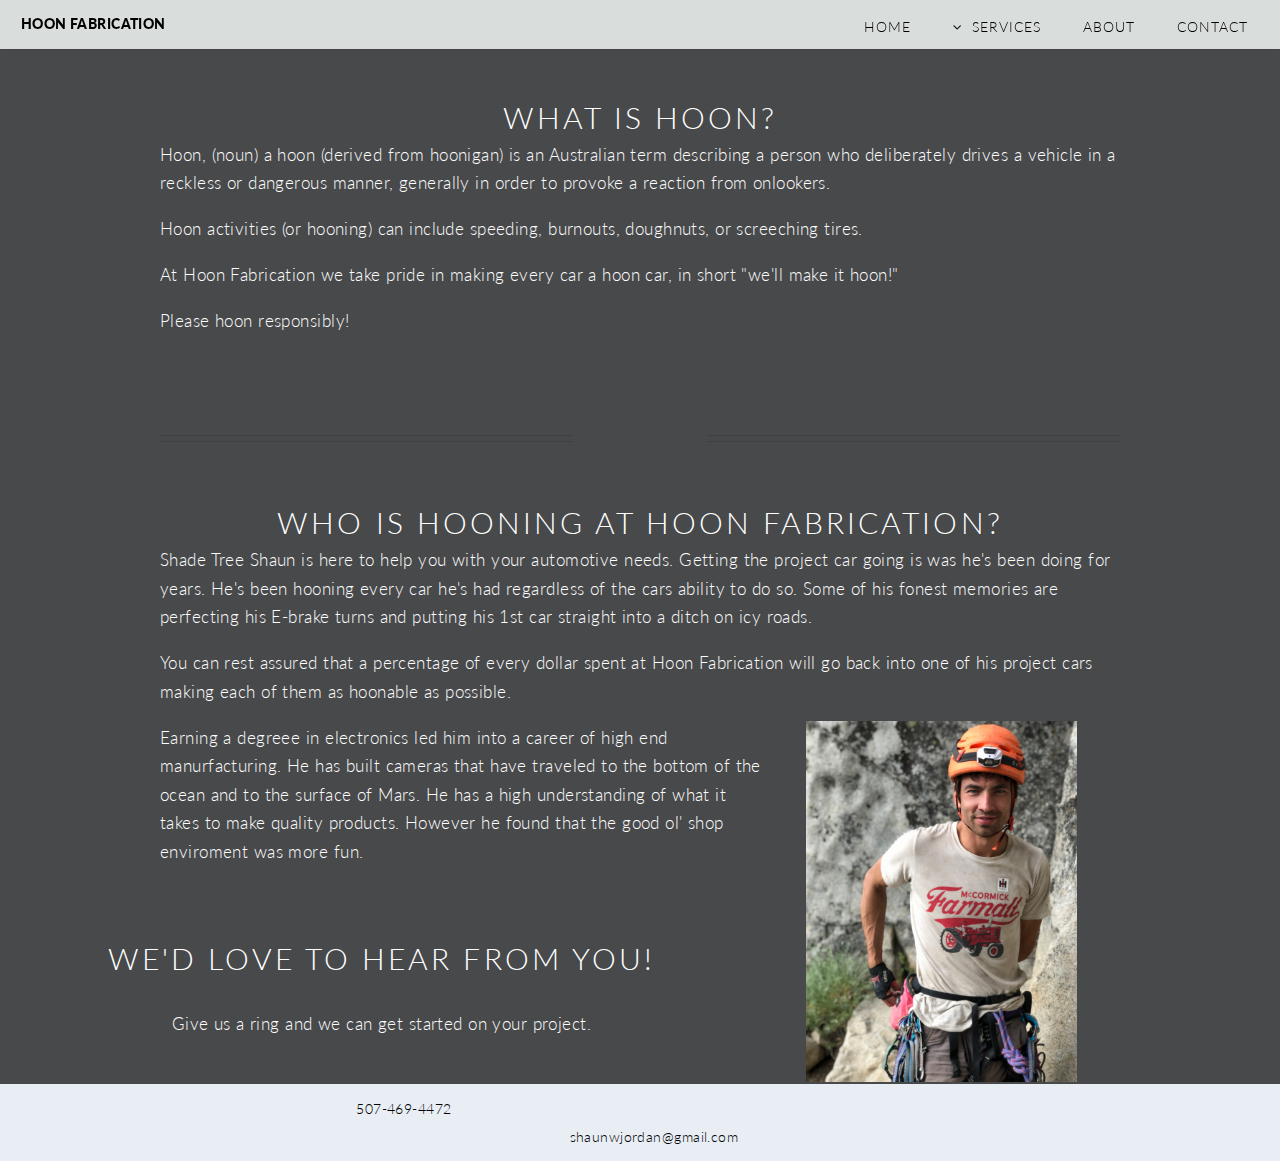
==== commit 5f9b9d8a: "update website" ====
--- a/about.html
+++ b/about.html
@@ -2,9 +2,9 @@
 <html>
 
   <head>
-    <title>Salt Lake Paragliding</title>
+    <title>Hoon Fabrication</title>
     <meta http-equiv="content-type" content="text/html; charset=utf-8" />
-    <meta name="description" content="Salt Lake Paragliding is a paragliding school in Salt Lake City, Utah with instructor Ciara Kamahele. Salt Lake Paragliding offers beginner paragliding lessons and a P2 certification program through USHPA.">
+    <meta name="description" content="Mobile automotive accesssories installer, working with suspension, skickplates, lights and more for sprinter vans and other vehicles.">
     <meta name="keywords" content="" />
     <!--[if lte IE 8]><script src="css/ie/html5shiv.js"></script><![endif]-->
     <script src="/js/jquery.min.js"></script>
@@ -24,53 +24,77 @@
     <!--[if lte IE 9]><link rel="stylesheet" href="/css/ie/v9.css" /><![endif]-->
     <meta name="viewport" content="width=device-width">
 
-    <link rel="canonical" href="/about.html">
+    <link rel="canonical" href="http://localhost:4000/about.html">
 </head>
 
 
   <body class="no-sidebar">
 
     <header id="header">
-	<h1 id="logo"><a href="/">Salt Lake Paragliding</a></h1>
-	<nav id="nav">
-		<ul>
-			<li><a href="/">Home</a></li>
-			<li><a href="/lessons.html">Lessons</a></li>
-			<li class="submenu">
-				<a>Wiki</a>
-			</li>
-			<li><a href="/about.html">About</a></li>
-			<li><a href="/contact.html">Contact</a></li>
-		</ul>
-	</nav>
+  <h1 id="logo"><a href="/">Hoon Fabrication</a></h1>
+  <nav id="nav">
+    <ul>
+      <li><a href="/">Home</a></li>
+      <li class="submenu">
+	<a href="/services.html">Services</a>
+	<ul>
+	  <li><a href="/services.html#Suspension">Suspension</a></li>
+	  <li><a href="/services.html#Accessories">Accessories</a></li>
+    <li><a href="/services.html#Fuel Tank">Fuel Tank</a></li>
+    <li><a href="/services.html#Solar">Solar</a></li>
+    <li><a href="/services.html#Restoration">Restoration</a></li>
+    <li><a href="/services.html#CAD">CAD (3D modeling)</a></li>
+	</ul>
+      </li>
+      <li><a href="/about.html">About</a></li>
+      <li><a href="/contact.html">Contact</a></li>
+    </ul>
+  </nav>
 </header>
 
     <div class="page-content">
-        <article id="main">
-    <header class="special container about">
-        <h2>About</h2>
-    </header>
-    <div class="row">
-        <section>
-            <div id="about_container">
-                <a class="image featured" id="about_image"><img src="images/ciara.jpg" alt="" /></a>
-                <div id="about_text">
-                    <h3 id="about_instructor">Ciara Kamahele</h3>
-                    <h4 id="about_instructor"><strong>Instructor</strong></h4>
-                    <br>
-                    <p> I've been stoked on paragliding ever since I began flying in 2018 at the Point of the Mountain in Utah. I have a background in electrical and software engineering and love most outdoor adventure sports, especially climbing and whitewater rafting. Paragliding is such a unique sport - flying is magical, and learning about the atmosphere changed the way I appreciate the world on a daily basis. It is my sincere wish to share the joy and wonder I have gained from paragliding with you!
-                  </p>
-              </div>
-          </div>
-      </section>
-  </div>
-</article>
+        <header class="special container">
+  <h3>What is Hoon?</h3>
+  <p id="difftext">Hoon, (noun) a hoon (derived from hoonigan) is an Australian term describing a person who deliberately drives a vehicle in a reckless or dangerous manner, generally in order to provoke a reaction from onlookers.</p>
+
+  <p id="difftext">Hoon activities (or hooning) can include speeding, burnouts, doughnuts, or screeching tires.</p>
+
+  <p id="difftext">At Hoon Fabrication we take pride in making every car a hoon car, in short "we'll make it hoon!"
+
+  <p id="difftext">Please hoon responsibly!</p>
+
+</header>
+
+<section class="special container">
+
+  <header class="special">
+  <h3>Who is hooning at Hoon Fabrication?</h3>
+  <p id="difftext">Shade Tree Shaun is here to help you with your automotive needs. Getting the project car going is was he's been doing for years. He's been hooning every car he's had regardless of the cars ability to do so. Some of his fonest memories are perfecting his E-brake turns and putting his 1st car straight into a ditch on icy roads.</p>
+
+  <p id="difftext">You can rest assured that a percentage of every dollar spent at Hoon Fabrication will go back into one of his project cars making each of them as hoonable as possible.
+    <a class="image featured" id="about_text"><img src="images/shaun.jpg" alt="" /></a>
+
+  <p id="difftext">Earning a degreee in electronics led him into a career of high end manurfacturing. He has built cameras that have traveled to the bottom of the ocean and to the surface of Mars. He has a high understanding of what it takes to make quality products. However he found that the good ol' shop enviroment was more fun. 
+
+</section>
+
+<section class="special">
+  <header>
+    <h3>We'd love to hear from you!</h3>
+  </header>
+  <br>
+  <p id="difftext">Give us a ring and we can get started on your project.</p>
+  <br>
+</section>
+
+
+
     </div>
     <!-- Footer -->
 <footer id="footer">
     <ul class="copyright">
-        <li>206-823-7306</li>
-        <li>saltlakeparagliding@gmail.com</li>
+        <li>507-469-4472</li>
+        <li>shaunwjordan@gmail.com</li>
     </ul>
 </footer>
 
--- a/css/style.css
+++ b/css/style.css
@@ -8,9 +8,9 @@
 */
 
 /* Basic */
-
+/* change bacround color, not menu */
 body, #skel-layers-wrapper {
-	background: #f3f6fa;
+	background: #48494B;
 }
 
 body.is-loading * {
@@ -27,7 +27,7 @@
 }
 
 body, input, select, textarea {
-	color: #7c8081;
+	color: #020005;
 	font-family: 'Lato', sans-serif;
 	font-size: 15pt;
 	font-weight: 300;
@@ -59,7 +59,7 @@
 }
 
 h1, h2, h3, h4, h5, h6 {
-	color: inherit;
+	color: black;
 	font-weight: 300;
 	line-height: 1.75em;
 	text-transform: uppercase;
@@ -77,8 +77,9 @@
 }
 
 h3 {
-	font-size: 1.15em;
-	letter-spacing: 0.025em;
+	font-size: 1.75em;
+	letter-spacing: 0.1em;
+	color: white;
 }
 
 sub {
@@ -265,7 +266,7 @@
 
 .image.fit img {
 	display: block;
-	width: 100%;
+	width: 60%;
 }
 
 .image.featured {
@@ -289,10 +290,16 @@
 }
 
 #about_text {
-	width: 50%;
+	width: 30%;
 	float: right;
 	margin: 2em 2em 2em 2em;
-	padding: 0.5em 1em 0.5em 1em;
+	padding: 0.5em 0.5em 0.5em 0.5em;
+}
+
+#about_image_2 {
+	width: 40%;
+	float: right;
+	margin: 3em 3em 3em 3em;
 }
 
 #about_instructor {
@@ -337,49 +344,6 @@
 	top: -0.2em;
 }
 
-.icon.circle.fa-twitter {
-	background: #70aecd;
-	color: white;
-}
-
-.icon.circle.fa-twitter:hover {
-	background: #7fb7d2;
-}
-
-.icon.circle.fa-facebook {
-	background: #7490c3;
-	color: white;
-}
-
-.icon.circle.fa-facebook:hover {
-	background: #829bc9;
-}
-
-.icon.circle.fa-google-plus {
-	background: #db6b67;
-	color: white;
-}
-
-.icon.circle.fa-google-plus:hover {
-	background: #df7b77;
-}
-
-.icon.circle.fa-github {
-	background: #dcad8b;
-	color: white;
-}
-
-.icon.circle.fa-github:hover {
-	background: #e1b89b;
-}
-
-.icon.circle.fa-dribbble {
-	background: #da83ae;
-	color: white;
-}
-
-.icon.circle.fa-dribbble:hover {
-	background: #df93b8;
 }
 
 .icon.featured {
@@ -557,7 +521,7 @@
 .button.special {
 	background: #83d3c9;
 	border-color: #83d3c9;
-	color: white !important;
+	color: #d9dddc !important;
 }
 
 input[type="button"].special:hover,
@@ -625,7 +589,7 @@
 }
 
 .wrapper.style4 {
-	background: white;
+	background: #D9DDDC;
 	color: inherit;
 	padding: 4em;
 }
@@ -638,9 +602,9 @@
 @keyframes reveal-header { 0% { top: -5em; } 100% { top: 0; } }
 
 #header {
-	background: white;
+	background: #D9DDDC;
 	box-shadow: 0 1px 2px 0 rgba(0, 0, 0, 0.075);
-	color: inherit;
+	color: black;
 	cursor: default;
 	font-size: 0.8em;
 	left: 0;
@@ -679,7 +643,7 @@
 
 #header nav ul li a {
 	border: solid 1px transparent;
-	color: inherit;
+	color: black;
 	display: inline-block;
 	line-height: 1em;
 	padding: 0.6em 0.75em;
@@ -927,7 +891,7 @@
 
 #footer {
 	background: #e8eef4;
-	color: #7c8081;
+	color: black;
 	padding: 1em 1em 1em 1em;
 	text-align: center;
 }
@@ -1147,3 +1111,7 @@
 	display: list-item;
 	margin-left:  1em;
 }
+
+#difftext {
+	color: white;
+}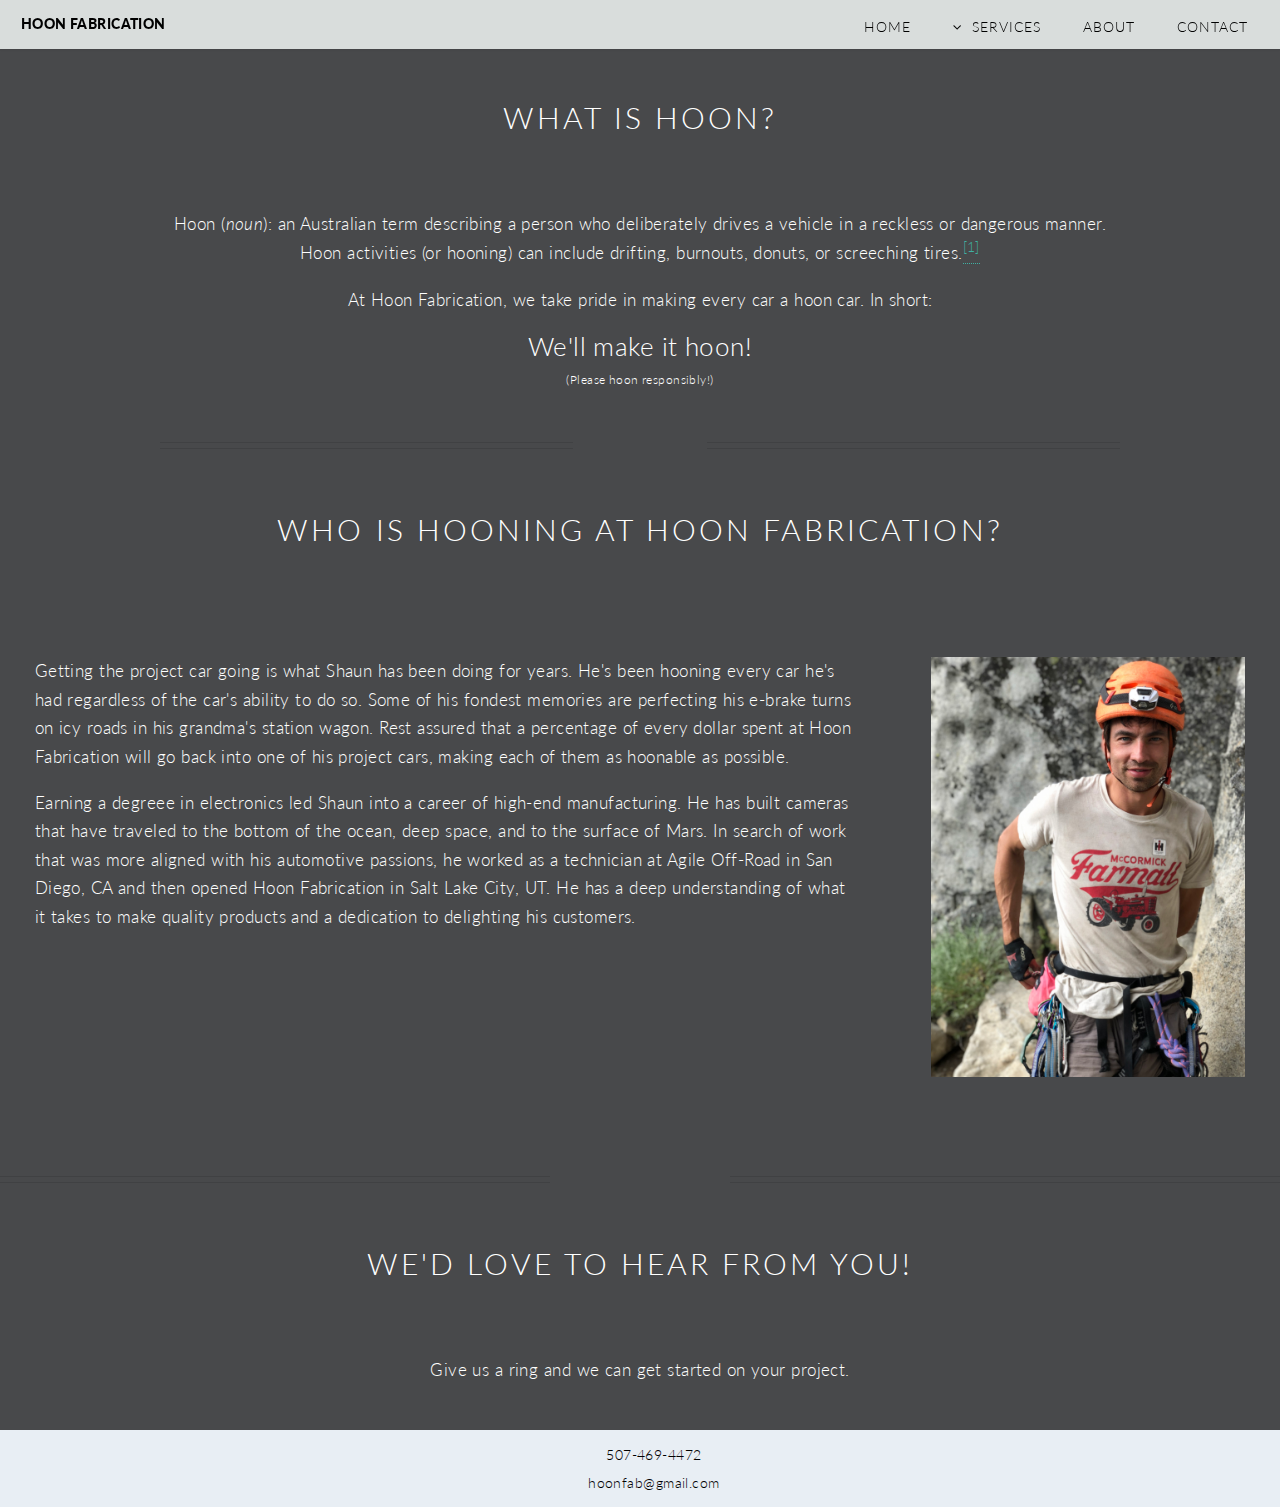
==== commit 9114ddb3: "fixed services and about" ====
--- a/about.html
+++ b/about.html
@@ -4,7 +4,7 @@
   <head>
     <title>Hoon Fabrication</title>
     <meta http-equiv="content-type" content="text/html; charset=utf-8" />
-    <meta name="description" content="Mobile automotive accesssories installer, working with suspension, skickplates, lights and more for sprinter vans and other vehicles.">
+    <meta name="description" content="Mobile automotive accesssories installer, working with suspension, skidplates, lights and more for sprinter vans and other vehicles.">
     <meta name="keywords" content="" />
     <!--[if lte IE 8]><script src="css/ie/html5shiv.js"></script><![endif]-->
     <script src="/js/jquery.min.js"></script>
@@ -53,39 +53,37 @@
 </header>
 
     <div class="page-content">
-        <header class="special container">
-  <h3>What is Hoon?</h3>
-  <p id="difftext">Hoon, (noun) a hoon (derived from hoonigan) is an Australian term describing a person who deliberately drives a vehicle in a reckless or dangerous manner, generally in order to provoke a reaction from onlookers.</p>
+        <section>
+  <header class="special container">
+    <h3>What is Hoon?</h3></header>
+    <p id="difftext">Hoon (<i class="italic">noun</i>): an Australian term describing a person who deliberately drives a vehicle in a reckless or dangerous manner.<br>Hoon activities (or hooning) can include drifting, burnouts, donuts, or screeching tires.<a href="https://en.wikipedia.org/wiki/Hoon"><sup>[1]</sup></a></p>
 
-  <p id="difftext">Hoon activities (or hooning) can include speeding, burnouts, doughnuts, or screeching tires.</p>
+    <p id="difftext">At Hoon Fabrication, we take pride in making every car a hoon car. In short:</p>
+    <p id="difftext"><i class="big">We'll make it hoon!</i><br><i class="small">(Please hoon responsibly!)</i></p>
+  </section>
 
-  <p id="difftext">At Hoon Fabrication we take pride in making every car a hoon car, in short "we'll make it hoon!"
+  <section>
+    <header class="special container">
+      <h3>Who is hooning at Hoon Fabrication?</h3></header>
+      <div class="row">
+        <section>
+          <div id="about_container">
+            <div id="about_text">
+              <p>Getting the project car going is what Shaun has been doing for years. He's been hooning every car he's had regardless of the car's ability to do so. Some of his fondest memories are perfecting his e-brake turns on icy roads in his grandma's station wagon. Rest assured that a percentage of every dollar spent at Hoon Fabrication will go back into one of his project cars, making each of them as hoonable as possible.</p>
+              <p>Earning a degreee in electronics led Shaun into a career of high-end manufacturing. He has built cameras that have traveled to the bottom of the ocean, deep space, and to the surface of Mars. In search of work that was more aligned with his automotive passions, he worked as a technician at Agile Off-Road in San Diego, CA and then opened Hoon Fabrication in Salt Lake City, UT. He has a deep understanding of what it takes to make quality products and a dedication to delighting his customers.</p>
+            </div>
+            <a class="image featured" id="about_image"><img src="images/shaun.jpg" alt="" /></a>
+          </div>
+        </section>
+      </section>
 
-  <p id="difftext">Please hoon responsibly!</p>
-
-</header>
-
-<section class="special container">
-
-  <header class="special">
-  <h3>Who is hooning at Hoon Fabrication?</h3>
-  <p id="difftext">Shade Tree Shaun is here to help you with your automotive needs. Getting the project car going is was he's been doing for years. He's been hooning every car he's had regardless of the cars ability to do so. Some of his fonest memories are perfecting his E-brake turns and putting his 1st car straight into a ditch on icy roads.</p>
-
-  <p id="difftext">You can rest assured that a percentage of every dollar spent at Hoon Fabrication will go back into one of his project cars making each of them as hoonable as possible.
-    <a class="image featured" id="about_text"><img src="images/shaun.jpg" alt="" /></a>
-
-  <p id="difftext">Earning a degreee in electronics led him into a career of high end manurfacturing. He has built cameras that have traveled to the bottom of the ocean and to the surface of Mars. He has a high understanding of what it takes to make quality products. However he found that the good ol' shop enviroment was more fun. 
-
-</section>
-
-<section class="special">
-  <header>
-    <h3>We'd love to hear from you!</h3>
-  </header>
-  <br>
-  <p id="difftext">Give us a ring and we can get started on your project.</p>
-  <br>
-</section>
+      <section>
+        <header class="special">
+          <h3>We'd love to hear from you!</h3>
+        </header>
+        <p id="difftext">Give us a ring and we can get started on your project.</p>
+        <br>
+      </section>
 
 
 
@@ -94,7 +92,7 @@
 <footer id="footer">
     <ul class="copyright">
         <li>507-469-4472</li>
-        <li>shaunwjordan@gmail.com</li>
+        <li>hoonfab@gmail.com</li>
     </ul>
 </footer>
 
--- a/css/style.css
+++ b/css/style.css
@@ -109,6 +109,22 @@
 /* Section/Article */
 
 section.special, article.special {
+	text-align: center;
+}
+
+section.hoon_banner {
+	position: relative;
+	width: 100%;
+	transform: scale(1);
+	background-attachment: scroll, scroll, scroll, fixed;
+	background-color: #645862;
+	background-image: url("images/light-bl.svg"), url("images/light-br.svg"), url("images/overlay.png"), url("../images/banner.jpg");
+	background-position: bottom left, bottom right, top left, top center;
+	background-repeat: no-repeat, no-repeat, repeat, no-repeat;
+	background-size: 25em, 25em, auto, cover;
+	color: white;
+	cursor: default;
+	padding: 6em 0;
 	text-align: center;
 }
 
@@ -279,32 +295,6 @@
 	display: block;
 }
 
-#about_container {
-  display: flex;
-}
-
-#about_image {
-	width: 50%;
-	float: left;
-	margin: 3em 3em 3em 3em;
-}
-
-#about_text {
-	width: 30%;
-	float: right;
-	margin: 2em 2em 2em 2em;
-	padding: 0.5em 0.5em 0.5em 0.5em;
-}
-
-#about_image_2 {
-	width: 40%;
-	float: right;
-	margin: 3em 3em 3em 3em;
-}
-
-#about_instructor {
-	text-transform: none;
-}
 
 /* Icon */
 
@@ -1114,4 +1104,47 @@
 
 #difftext {
 	color: white;
+	text-align: center;
+}
+#difftext .italic {
+	font-style: italic;
+}
+#difftext .big {
+	font-size: 1.5em;
+}
+#difftext .small {
+	font-size: .7em;
+}
+
+#services_container {
+  display: flex;
+}
+
+#services_image {
+	width: 35%;
+	padding: 2em 2em 2em 2em;
+}
+
+#services_text {
+	width: 65%;
+	text-align: left;
+	padding: 2em 2em 2em 2em;
+}
+
+#about_container {
+  display: flex;
+}
+
+#about_image {
+	width: 30%;
+	float: right;
+	padding: 2em 2em 2em 2em;
+}
+
+#about_text {
+	width: 70%;
+	text-align: left;
+	float: left;
+	padding: 2em 2em 2em 2em;
+	color: white;
 }--- a/css/ie/v8.css
+++ b/css/ie/v8.css
@@ -21,7 +21,7 @@
 	#banner {
 		background-image: url("../../images/banner.jpg");
 		background-repeat: no-repeat;
-		background-size: cover;
+		background-size: small
 		background-position: auto;
 		-ms-behavior: url("css/ie/backgroundsize.min.htc");
 	}
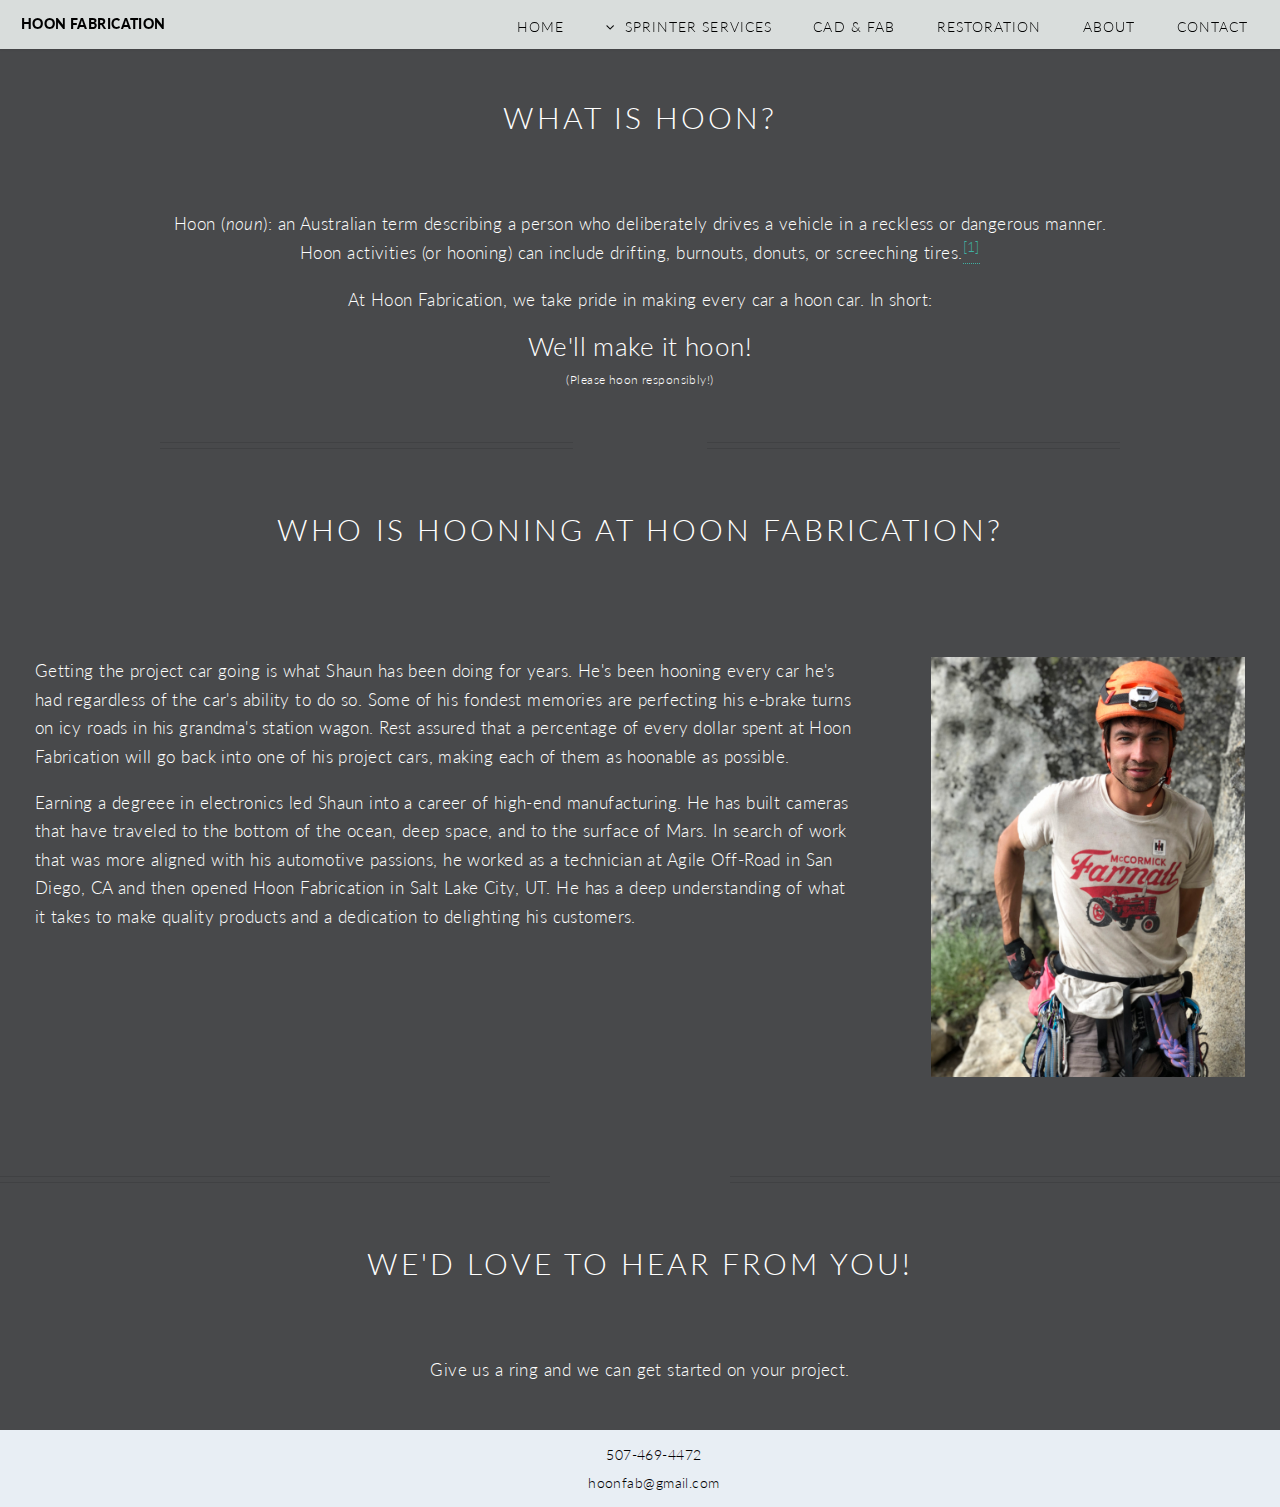
==== commit 8532a739: "update website" ====
--- a/about.html
+++ b/about.html
@@ -36,16 +36,18 @@
     <ul>
       <li><a href="/">Home</a></li>
       <li class="submenu">
-	<a href="/services.html">Services</a>
+	<a href="/van_services.html">Sprinter Services</a>
 	<ul>
-	  <li><a href="/services.html#Suspension">Suspension</a></li>
-	  <li><a href="/services.html#Accessories">Accessories</a></li>
-    <li><a href="/services.html#Fuel Tank">Fuel Tank</a></li>
-    <li><a href="/services.html#Solar">Solar</a></li>
-    <li><a href="/services.html#Restoration">Restoration</a></li>
-    <li><a href="/services.html#CAD">CAD (3D modeling)</a></li>
+    <li><a href="/van_services.html#RIP Kit">RIP Kit Install</a></li>
+	  <li><a href="/van_services.html#Accessories">Accessories</a></li>
+    <li><a href="/van_services.html#Fuel Tank">Fuel Tank</a></li>
+    <li><a href="/van_services.html#Solar">Solar</a></li>
+    <li><a href="/van_services.html#Brakes">Brakes</a></li>
 	</ul>
       </li>
+      <li><a href="/cad_services.html#CAD">CAD & Fab</a></li>
+      <li><a href="/restoration_services.html#Restoration">Restoration</a></li>
+      <!--<li><a href="/shop.html#CAD">shop</a></li></-->
       <li><a href="/about.html">About</a></li>
       <li><a href="/contact.html">Contact</a></li>
     </ul>
--- a/css/style.css
+++ b/css/style.css
@@ -72,7 +72,7 @@
 }
 
 h2 {
-	font-size: 1.5em;
+	font-size: 1.75em;
 	letter-spacing: 0.1em;
 }
 
@@ -1147,4 +1147,4 @@
 	float: left;
 	padding: 2em 2em 2em 2em;
 	color: white;
-}+}
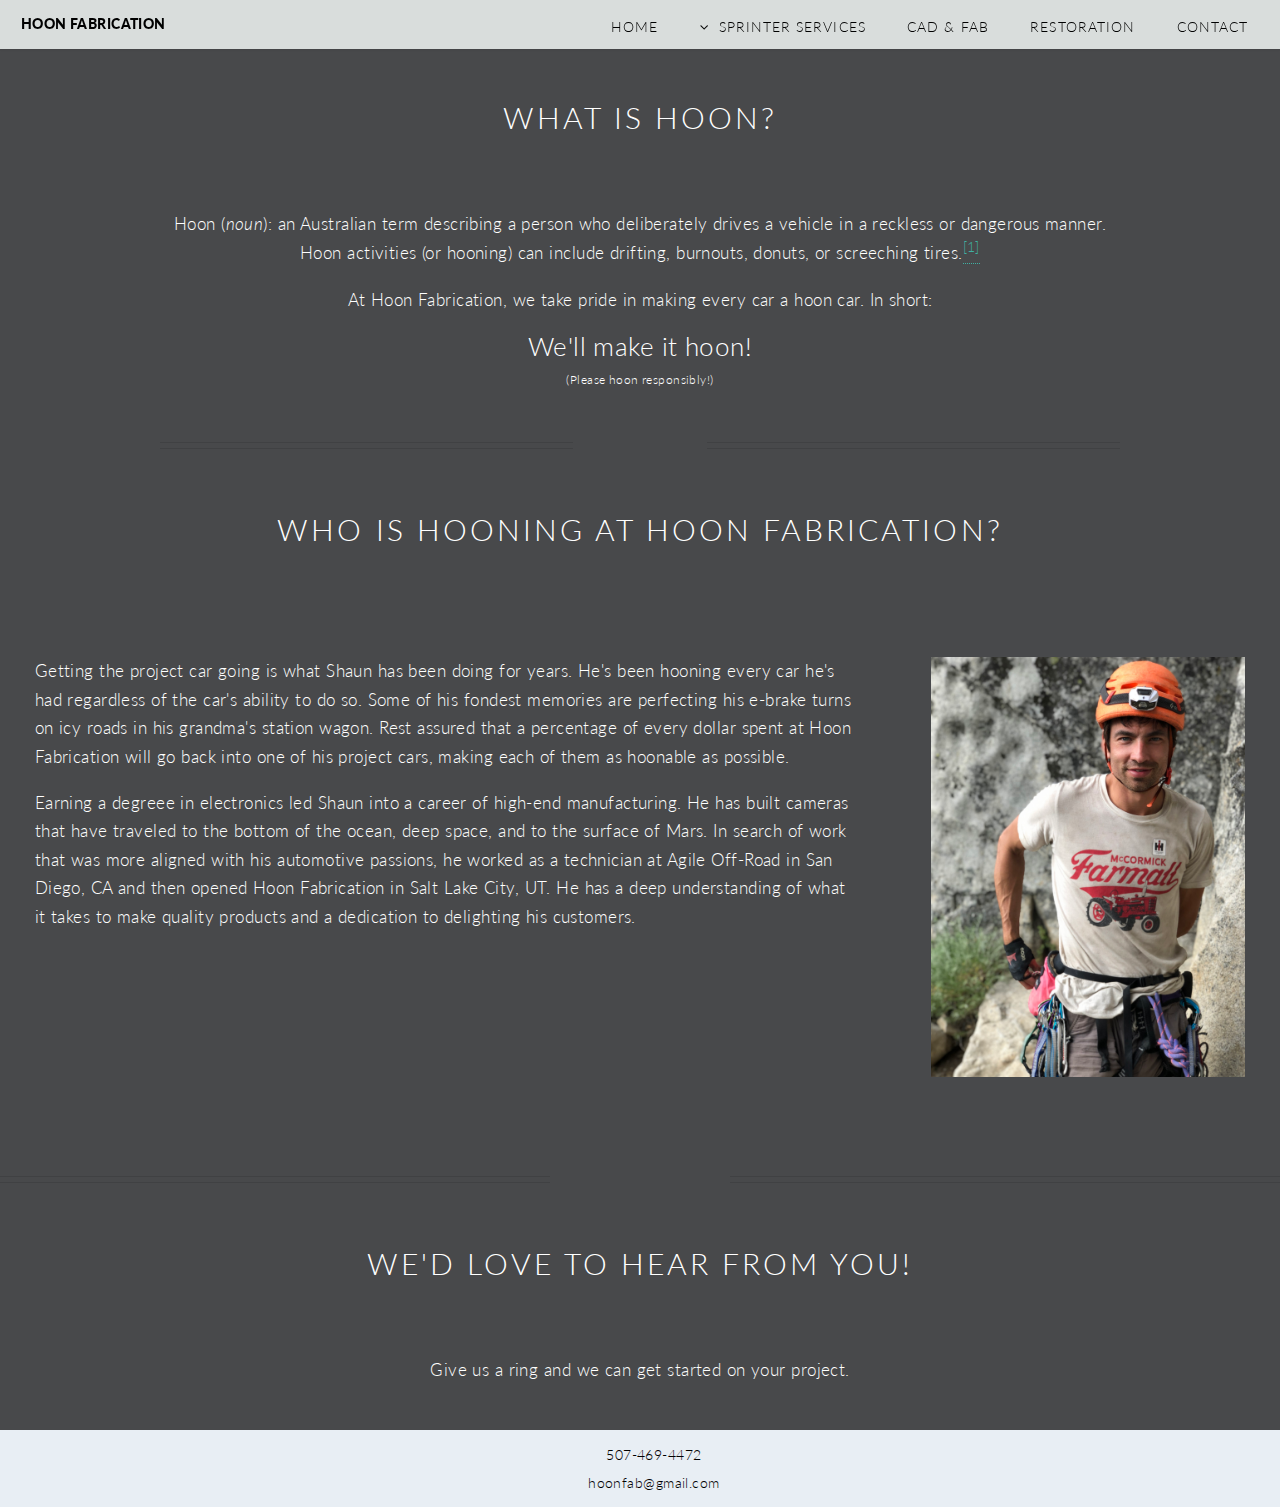
==== commit a21c5ac2: "remove about page, fix typo in websit description" ====
--- a/about.html
+++ b/about.html
@@ -4,7 +4,7 @@
   <head>
     <title>Hoon Fabrication</title>
     <meta http-equiv="content-type" content="text/html; charset=utf-8" />
-    <meta name="description" content="Mobile automotive accesssories installer, working with suspension, skidplates, lights and more for sprinter vans and other vehicles.">
+    <meta name="description" content="Mobile automotive accesssories installer, working with suspension, skid plates, lights and more for Sprinter vans and other vehicles.">
     <meta name="keywords" content="" />
     <!--[if lte IE 8]><script src="css/ie/html5shiv.js"></script><![endif]-->
     <script src="/js/jquery.min.js"></script>
@@ -25,6 +25,15 @@
     <meta name="viewport" content="width=device-width">
 
     <link rel="canonical" href="http://localhost:4000/about.html">
+    <!-- Google tag (gtag.js) -->
+    <script async src="https://www.googletagmanager.com/gtag/js?id=G-SC4WBQ9MCZ"></script>
+    <script>
+      window.dataLayer = window.dataLayer || [];
+        function gtag(){dataLayer.push(arguments);}
+	  gtag('js', new Date());
+
+	    gtag('config', 'G-SC4WBQ9MCZ');
+	    </script>
 </head>
 
 
@@ -45,10 +54,9 @@
     <li><a href="/van_services.html#Brakes">Brakes</a></li>
 	</ul>
       </li>
-      <li><a href="/cad_services.html#CAD">CAD & Fab</a></li>
-      <li><a href="/restoration_services.html#Restoration">Restoration</a></li>
+      <li><a href="/cad_services.html">CAD & Fab</a></li>
+      <li><a href="/restoration_services.html">Restoration</a></li>
       <!--<li><a href="/shop.html#CAD">shop</a></li></-->
-      <li><a href="/about.html">About</a></li>
       <li><a href="/contact.html">Contact</a></li>
     </ul>
   </nav>
